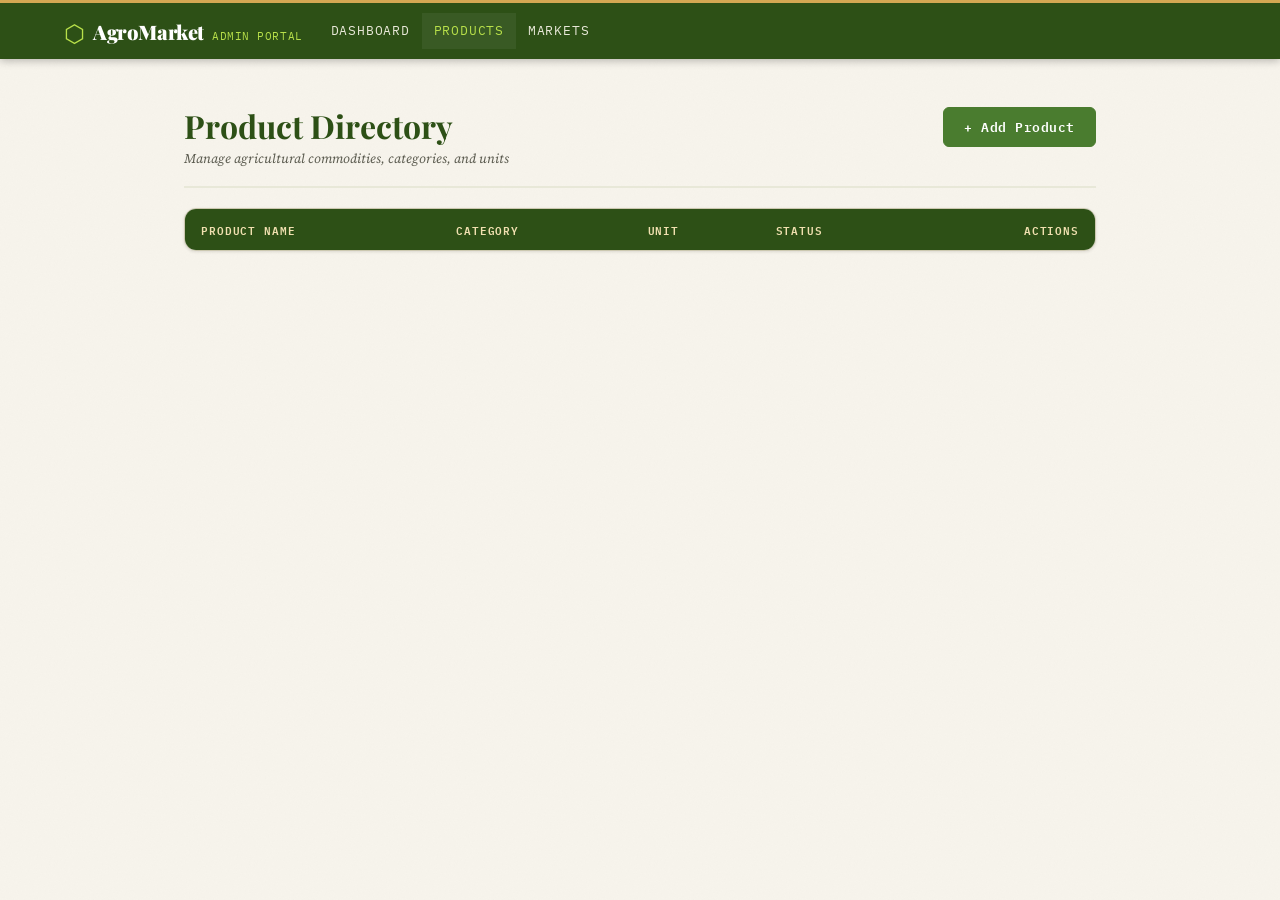
==== products.html @ f62f178f "first frontend commit" ====
<!DOCTYPE html>
<html lang="en">
<head>
  <meta charset="UTF-8" />
  <meta name="viewport" content="width=device-width, initial-scale=1.0" />
  <title>Manage Products — AgroMarket Admin</title>
  <link rel="stylesheet" href="style.css" />
  <link href="https://fonts.googleapis.com/css2?family=Playfair+Display:wght@700;900&family=IBM+Plex+Mono:wght@400;600&family=Source+Serif+4:ital,wght@0,300;0,400;0,600;1,300&display=swap" rel="stylesheet" />
</head>
<body>

  <header class="site-header" role="banner">
    <nav class="navbar">
      <div class="navbar__brand">
        <span class="navbar__logo">⬡</span>
        <span class="navbar__name">AgroMarket</span>
        <span class="navbar__tagline">Admin Portal</span>
      </div>
      <ul class="navbar__menu is-open" style="flex-direction: row; background: transparent; order: 0;">
        <li><a href="index.html" class="navbar__link">Dashboard</a></li>
        <li><a href="products.html" class="navbar__link is-active">Products</a></li>
        <li><a href="markets.html" class="navbar__link">Markets</a></li>
      </ul>
    </nav>
  </header>

  <main class="layout" style="display: block; max-width: 60rem; margin-top: var(--sp-6);">
    <section class="content-section">
      <div class="section-header">
        <div>
          <h1 class="section-header__title">Product Directory</h1>
          <p class="section-header__sub">Manage agricultural commodities, categories, and units</p>
        </div>
        <button class="btn btn--primary" id="addProductBtn" type="button">+ Add Product</button>
      </div>

      <div class="table-wrap">
        <table class="data-table">
          <thead>
            <tr>
              <th scope="col">Product Name</th>
              <th scope="col">Category</th>
              <th scope="col">Unit</th>
              <th scope="col">Status</th>
              <th scope="col" class="align-right">Actions</th>
            </tr>
          </thead>
          <tbody id="productTableBody">
            </tbody>
        </table>
      </div>
    </section>
  </main>

  <div class="modal-backdrop" id="modalBackdrop" hidden>
    <div class="modal">
      <div class="modal__header">
        <h3 class="modal__title" id="modalTitle">Modal</h3>
        <button class="modal__close" id="modalClose">✕</button>
      </div>
      <div class="modal__body" id="modalBody"></div>
      <div class="modal__footer">
        <button class="btn btn--ghost" id="modalCancel">Cancel</button>
        <button class="btn btn--primary" id="modalConfirm">Save Product</button>
      </div>
    </div>
  </div>

  <script src="admin-products.js"></script>
</body>
</html>
---- style.css ----
/* ═══════════════════════════════════════════════════════════════
   AgroMarket Price Tracker — style.css
   Mobile-first · Vanilla CSS3 · Optimised for sub-3G
   ═══════════════════════════════════════════════════════════════ */

/* ── 1. DESIGN TOKENS ────────────────────────────────────────── */
:root {
  /* Greens */
  --c-field:        #2d5016;   /* deep field green */
  --c-leaf:         #4a7c2f;   /* mid leaf */
  --c-sprout:       #7ab648;   /* bright sprout */
  --c-lime:         #b8e04a;   /* lime accent */

  /* Earth tones */
  --c-soil:         #3d2b1f;   /* rich dark soil */
  --c-clay:         #8b5e3c;   /* terracotta clay */
  --c-wheat:        #d4a853;   /* dried wheat */
  --c-straw:        #f0e0b0;   /* pale straw */

  /* Neutrals */
  --c-ink:          #1a1a14;   /* near-black */
  --c-charcoal:     #2e2e26;
  --c-stone:        #5c5c50;
  --c-dust:         #a0a090;
  --c-mist:         #e8e8d8;
  --c-paper:        #f7f4ec;   /* warm off-white */
  --c-white:        #ffffff;

  /* Semantic colours */
  --c-surface:      var(--c-paper);
  --c-surface-alt:  #eeead8;
  --c-border:       #ccc8b0;
  --c-text:         var(--c-ink);
  --c-text-muted:   var(--c-stone);
  --c-accent:       var(--c-sprout);
  --c-accent-dark:  var(--c-leaf);
  --c-danger:       #c0392b;
  --c-warning:      var(--c-wheat);
  --c-success:      var(--c-sprout);
  --c-info:         #3a7ebf;

  /* Price change colors */
  --c-up:           #2a7d2e;
  --c-down:         #c0392b;
  --c-flat:         var(--c-stone);

  /* Typography */
  --f-display:      'Playfair Display', Georgia, serif;
  --f-body:         'Source Serif 4', Georgia, serif;
  --f-mono:         'IBM Plex Mono', 'Courier New', monospace;

  --fs-xs:   0.6875rem;  /* 11px */
  --fs-sm:   0.8125rem;  /* 13px */
  --fs-base: 0.9375rem;  /* 15px */
  --fs-md:   1.0625rem;  /* 17px */
  --fs-lg:   1.25rem;    /* 20px */
  --fs-xl:   1.5rem;     /* 24px */
  --fs-2xl:  2rem;       /* 32px */
  --fs-3xl:  2.75rem;    /* 44px */

  --lh-tight: 1.2;
  --lh-base:  1.55;
  --lh-loose: 1.8;

  /* Spacing scale */
  --sp-1:   0.25rem;
  --sp-2:   0.5rem;
  --sp-3:   0.75rem;
  --sp-4:   1rem;
  --sp-5:   1.25rem;
  --sp-6:   1.5rem;
  --sp-8:   2rem;
  --sp-10:  2.5rem;
  --sp-12:  3rem;
  --sp-16:  4rem;

  /* Layout */
  --nav-h:        3.5rem;
  --sidebar-w:    15rem;
  --content-max:  74rem;
  --radius-sm:    3px;
  --radius:       6px;
  --radius-lg:    12px;

  /* Shadows */
  --shadow-sm:  0 1px 3px rgba(29,28,20,.12);
  --shadow:     0 3px 10px rgba(29,28,20,.14);
  --shadow-lg:  0 8px 28px rgba(29,28,20,.18);

  /* Transitions */
  --t-fast:   120ms ease;
  --t-base:   220ms ease;
}

/* ── 2. RESET & BASE ─────────────────────────────────────────── */
*, *::before, *::after { box-sizing: border-box; margin: 0; padding: 0; }

html {
  scroll-behavior: smooth;
  -webkit-text-size-adjust: 100%;
  font-size: 100%;
}

body {
  font-family: var(--f-body);
  font-size: var(--fs-base);
  line-height: var(--lh-base);
  color: var(--c-text);
  background-color: var(--c-surface);
  min-height: 100dvh;
  display: flex;
  flex-direction: column;
  /* Subtle grain texture via CSS — zero HTTP cost */
  background-image:
    url("data:image/svg+xml,%3Csvg xmlns='http://www.w3.org/2000/svg' width='200' height='200'%3E%3Cfilter id='n'%3E%3CfeTurbulence type='fractalNoise' baseFrequency='0.75' numOctaves='4' stitchTiles='stitch'/%3E%3CfeColorMatrix type='saturate' values='0'/%3E%3C/filter%3E%3Crect width='200' height='200' filter='url(%23n)' opacity='0.028'/%3E%3C/svg%3E");
}

img, svg { display: block; max-width: 100%; }
a { color: var(--c-accent-dark); text-decoration: underline; text-underline-offset: 3px; }
a:hover { color: var(--c-field); }
ul, ol { list-style: none; }
button { cursor: pointer; font-family: inherit; }
input, select, textarea, button { font-size: var(--fs-base); }
table { border-collapse: collapse; width: 100%; }
h1, h2, h3, h4 { font-family: var(--f-display); line-height: var(--lh-tight); color: var(--c-field); }

/* Screen-reader only utility */
.sr-only {
  position: absolute; width: 1px; height: 1px;
  padding: 0; margin: -1px; overflow: hidden;
  clip: rect(0,0,0,0); white-space: nowrap; border: 0;
}
/* Force hidden attribute to override display properties */
[hidden] {
  display: none !important;
}

/* ── 3. NAVBAR ───────────────────────────────────────────────── */
.site-header {
  position: sticky;
  top: 0;
  z-index: 100;
  background-color: var(--c-field);
  box-shadow: 0 2px 8px rgba(0,0,0,.25);
  /* Thin harvest-gold top stripe */
  border-top: 3px solid var(--c-wheat);
}

.navbar {
  display: flex;
  align-items: center;
  gap: var(--sp-4);
  max-width: var(--content-max);
  margin: 0 auto;
  padding: 0 var(--sp-4);
  height: var(--nav-h);
  flex-wrap: wrap;
}

/* Brand */
.navbar__brand {
  display: flex;
  align-items: baseline;
  gap: var(--sp-2);
  text-decoration: none;
  flex-shrink: 0;
}
.navbar__logo {
  font-size: var(--fs-xl);
  color: var(--c-lime);
  line-height: 1;
  transform: translateY(2px);
  display: inline-block;
}
.navbar__name {
  font-family: var(--f-display);
  font-size: var(--fs-lg);
  font-weight: 900;
  color: var(--c-white);
  letter-spacing: -0.02em;
}
.navbar__tagline {
  font-size: var(--fs-xs);
  color: var(--c-lime);
  font-family: var(--f-mono);
  letter-spacing: 0.05em;
  text-transform: uppercase;
  display: none; /* shown ≥ md */
}

/* Hamburger */
.navbar__hamburger {
  display: flex;
  flex-direction: column;
  justify-content: center;
  gap: 5px;
  width: 2.25rem;
  height: 2.25rem;
  background: transparent;
  border: 1.5px solid rgba(255,255,255,.35);
  border-radius: var(--radius-sm);
  padding: var(--sp-2);
  margin-left: auto;
  transition: border-color var(--t-fast);
}
.navbar__hamburger:hover { border-color: var(--c-lime); }
.navbar__hamburger .bar {
  display: block;
  width: 100%;
  height: 2px;
  background: var(--c-white);
  border-radius: 2px;
  transition: transform var(--t-base), opacity var(--t-base);
  transform-origin: center;
}
/* Open state (JS adds .is-open to button) */
.navbar__hamburger.is-open .bar:nth-child(1) { transform: translateY(7px) rotate(45deg); }
.navbar__hamburger.is-open .bar:nth-child(2) { opacity: 0; transform: scaleX(0); }
.navbar__hamburger.is-open .bar:nth-child(3) { transform: translateY(-7px) rotate(-45deg); }

/* Nav menu */
.navbar__menu {
  display: none;
  flex-direction: column;
  width: 100%;
  background: var(--c-charcoal);
  padding: var(--sp-2) 0;
  order: 10; /* push below brand row on mobile */
}
.navbar__menu.is-open { display: flex; }

.navbar__link {
  display: block;
  padding: var(--sp-3) var(--sp-4);
  color: var(--c-mist);
  text-decoration: none;
  font-family: var(--f-mono);
  font-size: var(--fs-sm);
  letter-spacing: 0.06em;
  text-transform: uppercase;
  transition: background var(--t-fast), color var(--t-fast);
}
.navbar__link:hover,
.navbar__link.is-active {
  color: var(--c-lime);
  background: rgba(255,255,255,.06);
}
.navbar__link.is-active { border-left: 3px solid var(--c-lime); }

/* User pill */
.navbar__user {
  display: none;
  align-items: center;
  gap: var(--sp-2);
  margin-left: auto;
  flex-shrink: 0;
}
.navbar__username {
  font-family: var(--f-mono);
  font-size: var(--fs-xs);
  color: var(--c-straw);
}

/* ── 4. MAIN LAYOUT (Grid) ───────────────────────────────────── */
.layout {
  display: flex;
  flex-direction: column;
  flex: 1;
  max-width: var(--content-max);
  width: 100%;
  margin: 0 auto;
  padding: var(--sp-4);
  gap: var(--sp-6);
}

/* ── 5. SIDEBAR ──────────────────────────────────────────────── */
.sidebar {
  display: flex;
  flex-direction: column;
  gap: var(--sp-5);
}

.sidebar__block {
  background: var(--c-white);
  border: 1px solid var(--c-border);
  border-radius: var(--radius-lg);
  padding: var(--sp-5);
  display: flex;
  flex-direction: column;
  gap: var(--sp-3);
  box-shadow: var(--shadow-sm);
}

.sidebar__heading {
  font-size: var(--fs-sm);
  font-family: var(--f-mono);
  text-transform: uppercase;
  letter-spacing: 0.1em;
  color: var(--c-clay);
  padding-bottom: var(--sp-2);
  border-bottom: 1px solid var(--c-mist);
  margin-bottom: var(--sp-1);
}

/* Quick stat list */
.stat-list { display: flex; flex-direction: column; gap: var(--sp-2); }
.stat-list__item {
  display: flex;
  justify-content: space-between;
  align-items: center;
  font-size: var(--fs-sm);
}
.stat-list__label { color: var(--c-text-muted); }
.stat-list__value {
  font-family: var(--f-mono);
  font-weight: 600;
  color: var(--c-field);
}

/* ── 6. CONTENT AREA ─────────────────────────────────────────── */
.content-area {
  display: flex;
  flex-direction: column;
  gap: var(--sp-8);
  min-width: 0; /* prevent grid blowout */
}

/* ── 7. SECTION HEADER ───────────────────────────────────────── */
.content-section {
  scroll-margin-top: calc(var(--nav-h) + var(--sp-4));
}

.section-header {
  display: flex;
  justify-content: space-between;
  align-items: flex-start;
  gap: var(--sp-4);
  flex-wrap: wrap;
  margin-bottom: var(--sp-5);
  padding-bottom: var(--sp-4);
  border-bottom: 2px solid var(--c-mist);
}
.section-header__title {
  font-size: var(--fs-2xl);
  color: var(--c-field);
}
.section-header__sub {
  font-size: var(--fs-sm);
  color: var(--c-text-muted);
  margin-top: var(--sp-1);
  font-style: italic;
}

/* ── 8. KPI CARDS ────────────────────────────────────────────── */
.kpi-grid {
  display: grid;
  grid-template-columns: repeat(2, 1fr);
  gap: var(--sp-4);
  margin-bottom: var(--sp-6);
}

.kpi-card {
  background: var(--c-white);
  border: 1px solid var(--c-border);
  border-radius: var(--radius-lg);
  padding: var(--sp-5);
  display: flex;
  align-items: center;
  gap: var(--sp-4);
  box-shadow: var(--shadow-sm);
  transition: box-shadow var(--t-fast), transform var(--t-fast);
  /* Left accent stripe — colour overridden by modifier classes in JS */
  border-left: 4px solid var(--c-sprout);
}
.kpi-card:hover { box-shadow: var(--shadow); transform: translateY(-1px); }

.kpi-card__icon {
  font-size: var(--fs-2xl);
  flex-shrink: 0;
  width: 2.75rem;
  text-align: center;
}
.kpi-card__body { display: flex; flex-direction: column; gap: var(--sp-1); }
.kpi-card__label {
  font-size: var(--fs-xs);
  text-transform: uppercase;
  letter-spacing: 0.08em;
  font-family: var(--f-mono);
  color: var(--c-text-muted);
}
.kpi-card__value {
  font-family: var(--f-display);
  font-size: var(--fs-xl);
  font-weight: 700;
  color: var(--c-field);
  line-height: 1;
}
.kpi-card__delta {
  font-family: var(--f-mono);
  font-size: var(--fs-xs);
}
.kpi-card__delta.up   { color: var(--c-up); }
.kpi-card__delta.down { color: var(--c-down); }
.kpi-card__delta.flat { color: var(--c-flat); }

/* ── 9. ALERT STRIP ──────────────────────────────────────────── */
.alert-strip {
  background: #fff8e1;
  border: 1px solid var(--c-wheat);
  border-left: 4px solid var(--c-wheat);
  border-radius: var(--radius);
  padding: var(--sp-3) var(--sp-4);
  font-size: var(--fs-sm);
  color: var(--c-soil);
  margin-bottom: var(--sp-4);
}

/* ── 10. FORM ELEMENTS ───────────────────────────────────────── */
.form-label {
  display: block;
  font-size: var(--fs-xs);
  font-family: var(--f-mono);
  text-transform: uppercase;
  letter-spacing: 0.08em;
  color: var(--c-text-muted);
  margin-bottom: var(--sp-1);
}

.form-input,
.form-select {
  display: block;
  width: 100%;
  padding: var(--sp-2) var(--sp-3);
  background: var(--c-white);
  border: 1.5px solid var(--c-border);
  border-radius: var(--radius);
  color: var(--c-text);
  font-family: var(--f-body);
  font-size: var(--fs-sm);
  transition: border-color var(--t-fast), box-shadow var(--t-fast);
  -webkit-appearance: none;
  appearance: none;
}
.form-input:focus,
.form-select:focus {
  outline: none;
  border-color: var(--c-sprout);
  box-shadow: 0 0 0 3px rgba(122,182,72,.2);
}
.form-input::placeholder { color: var(--c-dust); }

/* Search input with icon indent */
.form-input--search {
  padding-left: var(--sp-8);
  background-image: url("data:image/svg+xml,%3Csvg xmlns='http://www.w3.org/2000/svg' width='16' height='16' fill='none' stroke='%23a0a090' stroke-width='2' viewBox='0 0 24 24'%3E%3Ccircle cx='11' cy='11' r='8'/%3E%3Cpath d='m21 21-4.35-4.35'/%3E%3C/svg%3E");
  background-repeat: no-repeat;
  background-position: var(--sp-3) center;
}

/* Custom select arrow */
.form-select {
  background-image: url("data:image/svg+xml,%3Csvg xmlns='http://www.w3.org/2000/svg' width='10' height='6' viewBox='0 0 10 6'%3E%3Cpath d='M1 1l4 4 4-4' stroke='%235c5c50' stroke-width='1.5' fill='none' stroke-linecap='round'/%3E%3C/svg%3E");
  background-repeat: no-repeat;
  background-position: right var(--sp-3) center;
  padding-right: var(--sp-8);
}

/* ── 11. BUTTONS ─────────────────────────────────────────────── */
.btn {
  display: inline-flex;
  align-items: center;
  justify-content: center;
  gap: var(--sp-2);
  padding: var(--sp-2) var(--sp-5);
  font-family: var(--f-mono);
  font-size: var(--fs-sm);
  font-weight: 600;
  letter-spacing: 0.04em;
  border-radius: var(--radius);
  border: 1.5px solid transparent;
  text-decoration: none;
  white-space: nowrap;
  transition: background var(--t-fast), border-color var(--t-fast),
              color var(--t-fast), box-shadow var(--t-fast), transform var(--t-fast);
  user-select: none;
}
.btn:active { transform: translateY(1px); }

.btn--primary {
  background: var(--c-leaf);
  color: var(--c-white);
  border-color: var(--c-leaf);
}
.btn--primary:hover {
  background: var(--c-field);
  border-color: var(--c-field);
  box-shadow: 0 2px 8px rgba(45,80,22,.3);
}

.btn--secondary {
  background: var(--c-white);
  color: var(--c-leaf);
  border-color: var(--c-sprout);
}
.btn--secondary:hover {
  background: var(--c-sprout);
  color: var(--c-white);
}

.btn--ghost {
  background: transparent;
  color: var(--c-text-muted);
  border-color: var(--c-border);
}
.btn--ghost:hover {
  background: var(--c-mist);
  color: var(--c-text);
}

.btn--danger {
  background: var(--c-danger);
  color: var(--c-white);
  border-color: var(--c-danger);
}
.btn--danger:hover { filter: brightness(1.1); }

.btn--full { width: 100%; }

.btn--sm {
  padding: var(--sp-1) var(--sp-3);
  font-size: var(--fs-xs);
}

/* ── 12. DATA TABLES ─────────────────────────────────────────── */
.table-toolbar {
  display: flex;
  align-items: center;
  gap: var(--sp-3);
  flex-wrap: wrap;
}

.table-wrap {
  overflow-x: auto;
  -webkit-overflow-scrolling: touch;
  border: 1px solid var(--c-border);
  border-radius: var(--radius-lg);
  box-shadow: var(--shadow-sm);
  background: var(--c-white);
}

.data-table {
  min-width: 38rem;
  font-size: var(--fs-sm);
}

.data-table thead {
  background: var(--c-field);
  color: var(--c-straw);
}
.data-table thead th {
  padding: var(--sp-3) var(--sp-4);
  font-family: var(--f-mono);
  font-size: var(--fs-xs);
  font-weight: 600;
  text-transform: uppercase;
  letter-spacing: 0.08em;
  white-space: nowrap;
  text-align: left;
  user-select: none;
}
.data-table thead th.sortable { cursor: pointer; }
.data-table thead th.sortable:hover { background: var(--c-charcoal); }
.data-table .sort-icon { color: var(--c-dust); margin-left: var(--sp-1); }
.data-table .align-right { text-align: right; }

.data-table tbody tr {
  border-bottom: 1px solid var(--c-mist);
  transition: background var(--t-fast);
}
.data-table tbody tr:last-child { border-bottom: none; }
.data-table tbody tr:hover { background: #f3f0e4; }
.data-table tbody tr:nth-child(even) { background: var(--c-paper); }
.data-table tbody tr:nth-child(even):hover { background: #f3f0e4; }

.data-table tbody td {
  padding: var(--sp-3) var(--sp-4);
  vertical-align: middle;
}

/* Price change cells */
.price-up   { color: var(--c-up);   font-family: var(--f-mono); font-weight: 600; }
.price-down { color: var(--c-down); font-family: var(--f-mono); font-weight: 600; }
.price-flat { color: var(--c-flat); font-family: var(--f-mono); }
.price-val  { font-family: var(--f-mono); font-weight: 600; color: var(--c-soil); }

/* Loading skeleton */
.table-state { padding: var(--sp-4); display: flex; flex-direction: column; gap: var(--sp-3); }
.skeleton-row {
  height: 2.25rem;
  background: linear-gradient(90deg, var(--c-mist) 25%, #e0dcc8 50%, var(--c-mist) 75%);
  background-size: 200% 100%;
  border-radius: var(--radius);
  animation: shimmer 1.6s infinite;
}
@keyframes shimmer { 0%{background-position:200% 0} 100%{background-position:-200% 0} }

/* ── 13. PAGINATION ──────────────────────────────────────────── */
.pagination {
  display: flex;
  align-items: center;
  justify-content: center;
  gap: var(--sp-2);
  padding: var(--sp-4);
  flex-wrap: wrap;
}
/* JS injects <button> elements with class .page-btn */
.page-btn {
  min-width: 2rem;
  height: 2rem;
  padding: 0 var(--sp-2);
  background: var(--c-white);
  border: 1.5px solid var(--c-border);
  border-radius: var(--radius-sm);
  font-family: var(--f-mono);
  font-size: var(--fs-xs);
  color: var(--c-text);
  transition: background var(--t-fast), border-color var(--t-fast);
}
.page-btn:hover { border-color: var(--c-sprout); color: var(--c-field); }
.page-btn.is-active {
  background: var(--c-field);
  color: var(--c-white);
  border-color: var(--c-field);
}

/* ── 14. ROLE BADGES ─────────────────────────────────────────── */
.badge {
  display: inline-block;
  padding: 2px var(--sp-2);
  border-radius: var(--radius-sm);
  font-family: var(--f-mono);
  font-size: var(--fs-xs);
  font-weight: 600;
  letter-spacing: 0.06em;
  text-transform: uppercase;
  white-space: nowrap;
  line-height: 1.6;
}

.badge--admin {
  background: #1a0a3d;
  color: #c9b8ff;
  border: 1px solid #5c3d9e;
}
.badge--market-agent {
  background: #0c2d48;
  color: #7ecef4;
  border: 1px solid #2a6a9e;
}
.badge--farmer {
  background: #1a3a0a;
  color: var(--c-lime);
  border: 1px solid var(--c-leaf);
}
.badge--trader {
  background: #3d2000;
  color: #ffc97a;
  border: 1px solid var(--c-clay);
}
.badge--consumer {
  background: #2a2a2a;
  color: #c8c8c0;
  border: 1px solid #5c5c50;
}

/* Status badges (active / inactive / pending) */
.badge--active   { background:#e8f5e9; color:#2a7d2e; border:1px solid #a5d6a7; }
.badge--inactive { background:#fde8e8; color:var(--c-danger); border:1px solid #f5a5a5; }
.badge--pending  { background:#fff8e1; color:#a07000; border:1px solid #ffe082; }

/* Role legend row in admin section */
.role-legend {
  display: flex;
  gap: var(--sp-2);
  flex-wrap: wrap;
  margin-bottom: var(--sp-4);
  padding: var(--sp-3) var(--sp-4);
  background: var(--c-surface-alt);
  border-radius: var(--radius);
  border: 1px solid var(--c-border);
}

/* ── 15. MODAL ───────────────────────────────────────────────── */
.modal-backdrop {
  position: fixed;
  inset: 0;
  background: rgba(26,26,20,.65);
  display: flex;
  align-items: center;
  justify-content: center;
  z-index: 200;
  padding: var(--sp-4);
  backdrop-filter: blur(2px);
}
.modal {
  background: var(--c-white);
  border-radius: var(--radius-lg);
  width: 100%;
  max-width: 34rem;
  box-shadow: var(--shadow-lg);
  display: flex;
  flex-direction: column;
  max-height: 90dvh;
  overflow: hidden;
}
.modal__header {
  display: flex;
  align-items: center;
  justify-content: space-between;
  padding: var(--sp-5) var(--sp-6);
  border-bottom: 1px solid var(--c-mist);
  background: var(--c-field);
}
.modal__title {
  font-family: var(--f-display);
  font-size: var(--fs-lg);
  color: var(--c-straw);
}
.modal__close {
  background: transparent;
  border: none;
  color: var(--c-straw);
  font-size: var(--fs-lg);
  line-height: 1;
  opacity: .7;
  transition: opacity var(--t-fast);
  padding: var(--sp-1);
}
.modal__close:hover { opacity: 1; }
.modal__body {
  padding: var(--sp-6);
  overflow-y: auto;
  flex: 1;
  display: flex;
  flex-direction: column;
  gap: var(--sp-4);
}
.modal__footer {
  display: flex;
  gap: var(--sp-3);
  justify-content: flex-end;
  padding: var(--sp-4) var(--sp-6);
  border-top: 1px solid var(--c-mist);
  background: var(--c-paper);
}

/* ── 16. TOAST NOTIFICATIONS ─────────────────────────────────── */
.toast-container {
  position: fixed;
  bottom: var(--sp-6);
  right: var(--sp-4);
  z-index: 300;
  display: flex;
  flex-direction: column;
  gap: var(--sp-2);
  max-width: 22rem;
  width: calc(100% - var(--sp-8));
}
/* JS injects .toast elements */
.toast {
  padding: var(--sp-3) var(--sp-4);
  border-radius: var(--radius);
  background: var(--c-charcoal);
  color: var(--c-straw);
  font-size: var(--fs-sm);
  box-shadow: var(--shadow-lg);
  border-left: 4px solid var(--c-sprout);
  animation: toastIn .25s ease both;
}
.toast.is-error   { border-left-color: var(--c-danger); }
.toast.is-warning { border-left-color: var(--c-wheat); }
.toast.is-info    { border-left-color: var(--c-info); }
@keyframes toastIn { from{opacity:0;transform:translateX(1rem)} to{opacity:1;transform:translateX(0)} }

/* ── 17. API STATUS DOT ──────────────────────────────────────── */
.status-dot { font-size: var(--fs-sm); }
.status-dot--ok      { color: var(--c-sprout); }
.status-dot--error   { color: var(--c-danger); }
.status-dot--unknown { color: var(--c-dust); }

/* ── 18. FOOTER ──────────────────────────────────────────────── */
.site-footer {
  margin-top: auto;
  padding: var(--sp-4) var(--sp-4);
  background: var(--c-charcoal);
  border-top: 3px solid var(--c-field);
  display: flex;
  justify-content: space-between;
  align-items: center;
  flex-wrap: wrap;
  gap: var(--sp-2);
  font-family: var(--f-mono);
  font-size: var(--fs-xs);
  color: var(--c-dust);
  letter-spacing: 0.03em;
}

/* ── 19. RESPONSIVE — Tablet (≥ 640px) ──────────────────────── */
@media (min-width: 40rem) {
  .navbar__tagline { display: inline; }
  .navbar__hamburger { display: none; }
  .navbar__menu {
    display: flex;
    flex-direction: row;
    width: auto;
    background: transparent;
    padding: 0;
    order: 0;
  }
  .navbar__link {
    padding: var(--sp-2) var(--sp-3);
    border-left: none !important;
  }
  .navbar__user { display: flex; }

  .kpi-grid { grid-template-columns: repeat(2, 1fr); }
}

/* ── 20. RESPONSIVE — Desktop (≥ 900px) ─────────────────────── */
@media (min-width: 56.25rem) {
  .layout {
    display: grid;
    grid-template-columns: var(--sidebar-w) 1fr;
    align-items: start;
    padding: var(--sp-6) var(--sp-6);
  }

  .sidebar {
    position: sticky;
    top: calc(var(--nav-h) + var(--sp-4));
    max-height: calc(100dvh - var(--nav-h) - var(--sp-8));
    overflow-y: auto;
  }

  .kpi-grid { grid-template-columns: repeat(4, 1fr); }
}

/* ── 21. REDUCED MOTION ──────────────────────────────────────── */
@media (prefers-reduced-motion: reduce) {
  *, *::before, *::after {
    animation-duration: .01ms !important;
    transition-duration: .01ms !important;
    scroll-behavior: auto !important;
  }
}

/* ── 22. PRINT ───────────────────────────────────────────────── */
@media print {
  .site-header, .sidebar, .toast-container,
  .btn, .navbar__hamburger, .pagination { display: none; }
  .layout { display: block; padding: 0; }
  .data-table { font-size: 10pt; }
  .table-wrap { box-shadow: none; border: 1px solid #999; }
}
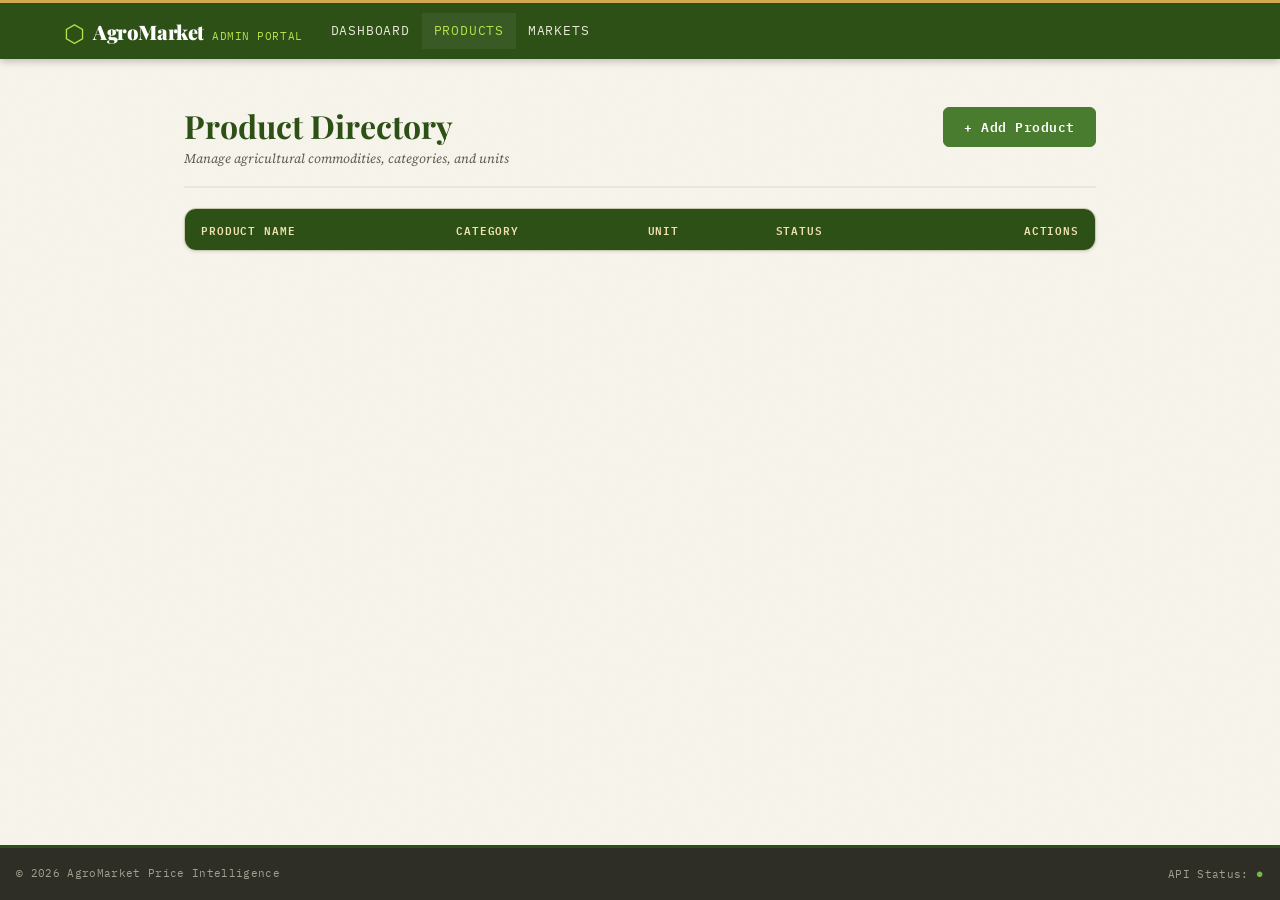
==== commit 53311590: "ui: add consistent site footer to admin product and market pages" ====
--- a/products.html
+++ b/products.html
@@ -66,6 +66,12 @@
     </div>
   </div>
 
+  <footer class="site-footer">
+    <p>© <span id="footerYear">2026</span> AgroMarket Price Intelligence</p>
+    <p class="site-footer__status">API Status: <span class="status-dot status-dot--ok">●</span></p>
+  </footer>
+
+  <script>document.getElementById('footerYear').textContent = new Date().getFullYear();</script>
   <script src="admin-products.js"></script>
 </body>
 </html>
